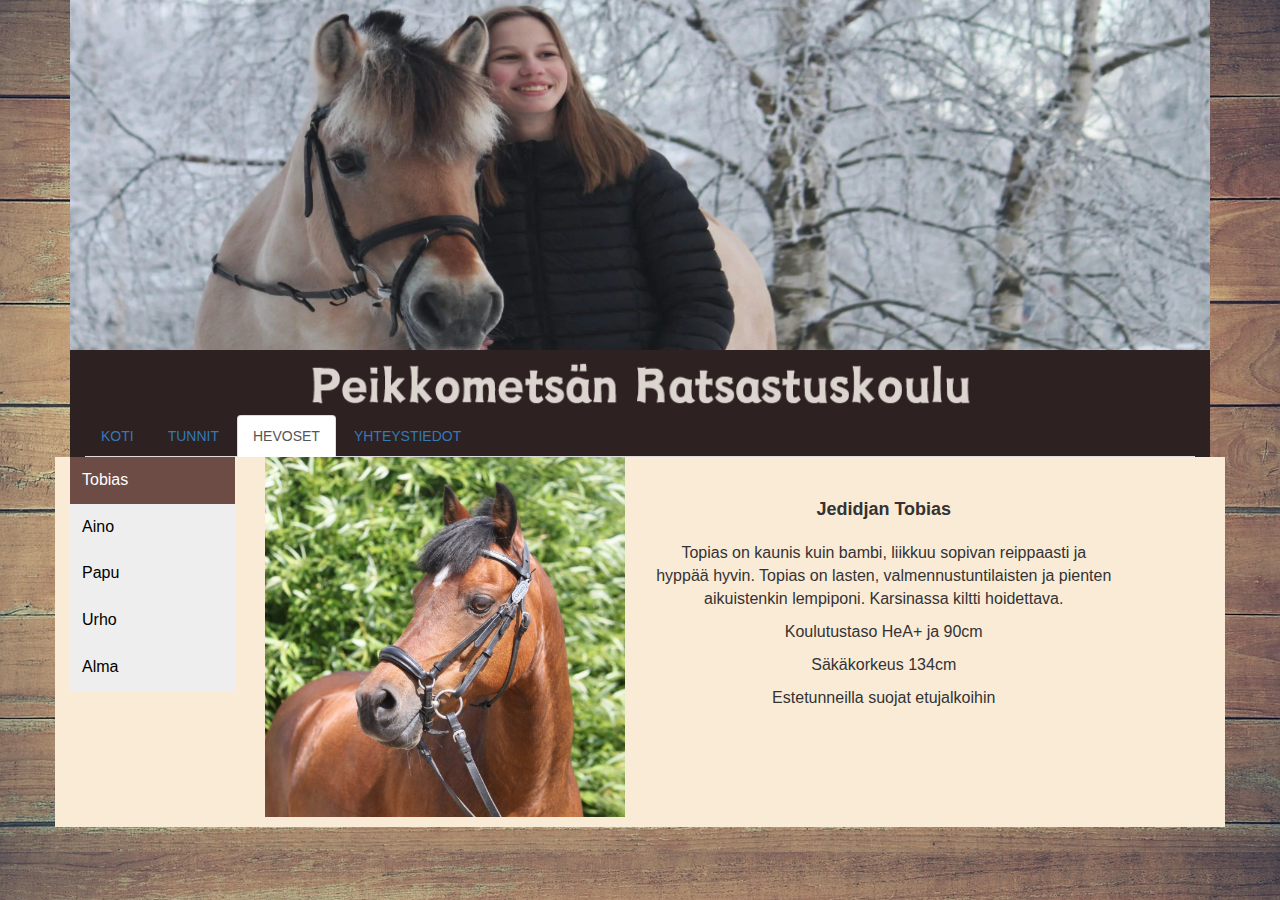
==== hevoset.html @ 0270e378 "yaas" ====
<!DOCTYPE html>
<html lang="en">
<head>
    <meta charset="UTF-8">
    <meta name="viewport" content="width=device-width, initial-scale=1.0">
    
    <title>Peikkometsän tallin kotisivut
    </title>
    <meta name="description" content="Peikkometsän tallin uudet kotisivut!" >
   <!-- <link rel="stylesheet" href="style.css" -->
   <link rel="stylesheet" href="https://maxcdn.bootstrapcdn.com/bootstrap/3.4.1/css/bootstrap.min.css">
   <script src="https://ajax.googleapis.com/ajax/libs/jquery/3.7.1/jquery.min.js"></script>
   <script src="https://maxcdn.bootstrapcdn.com/bootstrap/3.4.1/js/bootstrap.min.js"></script>

   <style>
.headerPic{
     width: 100% ;
     height: 350px;
    }
.navbar {
      text-align: center;
      margin-bottom: 0;
      border-radius: 0;
      
    }


    
    .row.content {height: 450px}

     /*sivulinkit*/
     .sidenav {
      padding-top: 20px;
    
      
      height: 100%;}
   
    

        @media screen and (max-width: 767px) {
      .sidenav {
        height: auto;
        padding: 15px;
      }
    
      .row.content {height:auto;} 

      
    }
    .horsePic {
        width: 100%;
    }
    .card.headerText{
     font-weight: bold; 
     font-size: large;
     padding-top: 20px;
    }
    .col-sm-5{
      padding-top: 20px;
      padding-bottom: 20px;
    }
    .vertical-menu {
  width: 100%; /* Set a width if you like */
}

.vertical-menu a {
  background-color: #eee;
  color: black; 
  display: block;
  padding: 12px; 
  text-decoration: none; }

.vertical-menu a:hover {
  background-color: #967272; 
}

.vertical-menu a.active {
  background-color: #6d4c46; 
  color: white;
}
   
        
   </style>
</head>


<body background="imagines/Kuva_taustakuva.jpg" background-size="cover" background-position="center" >
  
  <nav>
    
    <div class="container">

       
      <header>
        <img class="headerPic" src="imagines/etusivukuva.png"  alt="Kuva tytöstä ja hevosesta talvisessa maisemassa"  >
        
      </header>
<div class="container-fluid text-center" style="background-color: #2e2121; width: 100%; ">  
  <img src="imagines/peikkisLogo.png" alt="Logo" style="width: 100%;">
        <ul class="nav nav-tabs" >
          
            <li ><a href="etusivu.html" >KOTI</a></li>
            <li><a href="tunnit.html">TUNNIT</a></li>
            <li class="active"><a href="hevoset.html">HEVOSET</a></li>
            <li><a href="yhteystiedot.html">YHTEYSTIEDOT</a></li>
        </ul>
    </div>
</nav>
<div class="container-fluid text-center">    
    
 
    <div class="container text-left" style="background-color: antiquewhite; height: 100%; border: 0px; font-size: medium;" > 
      <div class="row" style="padding-bottom: 10px;">
        <div class="col-sm-2" >
          <div class="vertical-menu">
            <a href="hevoset.html" class="active">Tobias</a>
            <a href="#">Aino</a>
            <a href="#">Papu</a>
            <a href="#">Urho</a>
            <a href="#">Alma</a>
          </div> 
        </div>
        <div class="col-sm-4">
        <img class="horsePic" src="imagines/tobias.jpg">
      </div>
        <div class="col-sm-5">
          <div class="card-body text-center">
            <p class="card headerText">Jedidjan Tobias</p>
            <p class="card-text"> <p style="padding-top: 10px;">Topias on kaunis kuin bambi, liikkuu sopivan reippaasti ja hyppää hyvin.
              Topias on lasten, valmennustuntilaisten ja pienten aikuistenkin lempiponi. Karsinassa kiltti hoidettava.</p>
              <p>Koulutustaso HeA+ ja 90cm</p>
              <p>Säkäkorkeus 134cm</p>
              <p>Estetunneilla suojat etujalkoihin</p>
          </p>
          </div>
        </div>
      </div>
    <!-- <div class="card-colums" style="padding-top: 20px;">
        <div class="card body"  style="width: 50%;">
          <div class="card-body text-center">
            <img class="horsePic" src="imagines/meprofpicpic.png">
            <p class="card headerText">Jedidjan Tobias</p>
          </div>
        </div>
        <div class="card body" style="width: 50%;">
          <div class="card-body text-center">
            <p class="card-text"> <p style="padding-top: 10px;">Topias on kaunis kuin bambi, liikkuu sopivan reippaasti ja hyppää hyvin.
              Topias on lasten, valmennustuntilaisten ja pienten aikuistenkin lempiponi. Karsinassa kiltti hoidettava.</p>
              <p>Koulutustaso HeA+ ja 90cm</p>
              <p>Säkäkorkeus 134cm</p>
              <p>Estetunneilla suojat etujalkoihin</p>
          </p>
          </div>
        </div>-->
    </div>
  </div>
      
    </div>
    <footer>
    
    </footer>
 
</div>

    

    

    <script src="https://code.jquery.com/jquery-3.3.1.slim.min.js" integrity="sha384-q8i/X+965DzO0rT7abK41JStQIAqVgRVzpbzo5smXKp4YfRvH+8abtTE1Pi6jizo" crossorigin="anonymous"></script>
    <script src="https://cdn.jsdelivr.net/npm/popper.js@1.14.6/dist/umd/popper.min.js" integrity="sha384-wHAiFfRlMFy6i5SRaxvfOCifBUQy1xHdJ/yoi7FRNXMRBu5WHdZYu1hA6ZOblgut" crossorigin="anonymous"></script>
    <script src="https://cdn.jsdelivr.net/npm/bootstrap@4.2.1/dist/js/bootstrap.min.js" integrity="sha384-B0UglyR+jN6CkvvICOB2joaf5I4l3gm9GU6Hc1og6Ls7i6U/mkkaduKaBhlAXv9k" crossorigin="anonymous"></script>
  
</body>
</html>
---- style.css ----
html {
    height: 100%;
}

body {
    background-color: rgb(141, 110, 92);
    background-image:url("imagines/Kuva_taustakuva.jpg");
    background-size: cover;
    background-position: center;
    

}

.container {
margin-left: auto;
margin-right: auto;
width: 1024px;
}

header {
    height: 100px;
    text-align: center;
}

nav {
    background-color: antiquewhite;
    height: 40px;
    text-align: center;
    
    
}

nav a {
    text-decoration: none; 
    font-size: 20px;
    font-family: Arial, Helvetica, sans-serif;
    padding-left: 70px;
    padding-right: 70px;
}
.vertical-menu {
    width: 200px; /* Set a width if you like */
  }
  
  .vertical-menu a {
    background-color: #eee; /* Grey background color */
    color: black; /* Black text color */
    display: block; /* Make the links appear below each other */
    padding: 12px; /* Add some padding */
    text-decoration: none; /* Remove underline from links */
  }
  
  .vertical-menu a:hover {
    background-color: #ccc; /* Dark grey background on mouse-over */
  }
  
  .vertical-menu a.active {
    background-color: #04AA6D; /* Add a green color to the "active/current" link */
    color: white;
  }
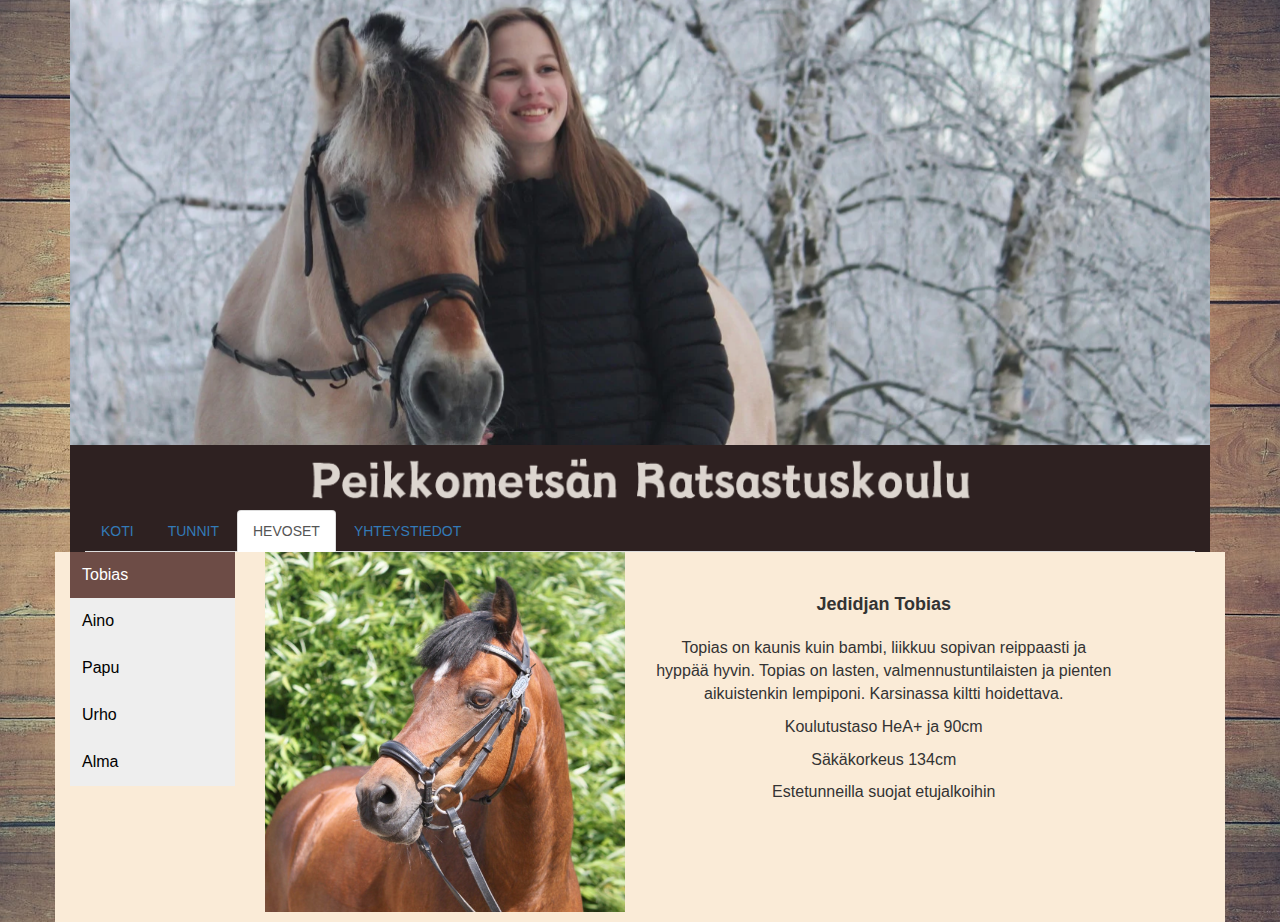
==== commit 1ce485c8: "kuvakokomuutettu" ====
--- a/hevoset.html
+++ b/hevoset.html
@@ -13,9 +13,9 @@
    <script src="https://maxcdn.bootstrapcdn.com/bootstrap/3.4.1/js/bootstrap.min.js"></script>
 
    <style>
-.headerPic{
+ .headerPic{
      width: 100% ;
-     height: 350px;
+     height: 100%;
     }
 .navbar {
       text-align: center;
@@ -99,7 +99,7 @@
   <img src="imagines/peikkisLogo.png" alt="Logo" style="width: 100%;">
         <ul class="nav nav-tabs" >
           
-            <li ><a href="etusivu.html" >KOTI</a></li>
+            <li ><a href="index.html" >KOTI</a></li>
             <li><a href="tunnit.html">TUNNIT</a></li>
             <li class="active"><a href="hevoset.html">HEVOSET</a></li>
             <li><a href="yhteystiedot.html">YHTEYSTIEDOT</a></li>
